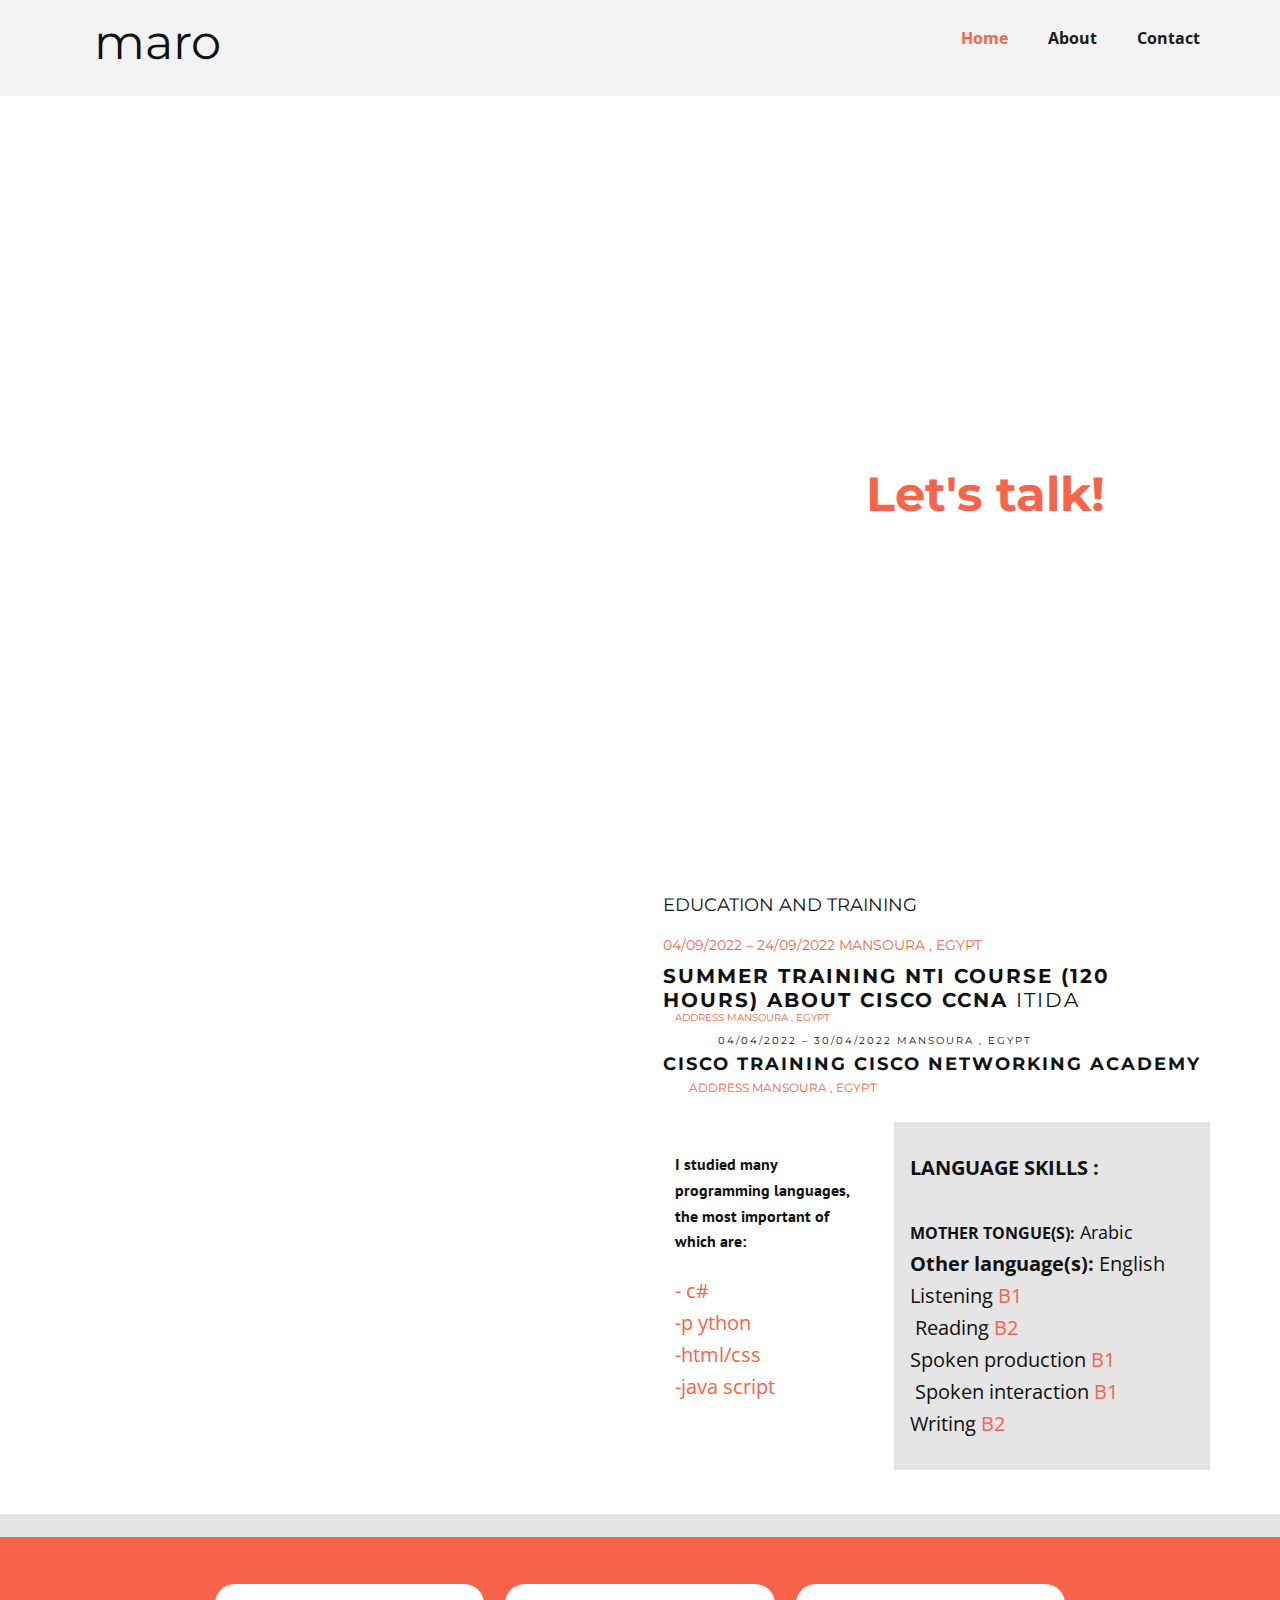
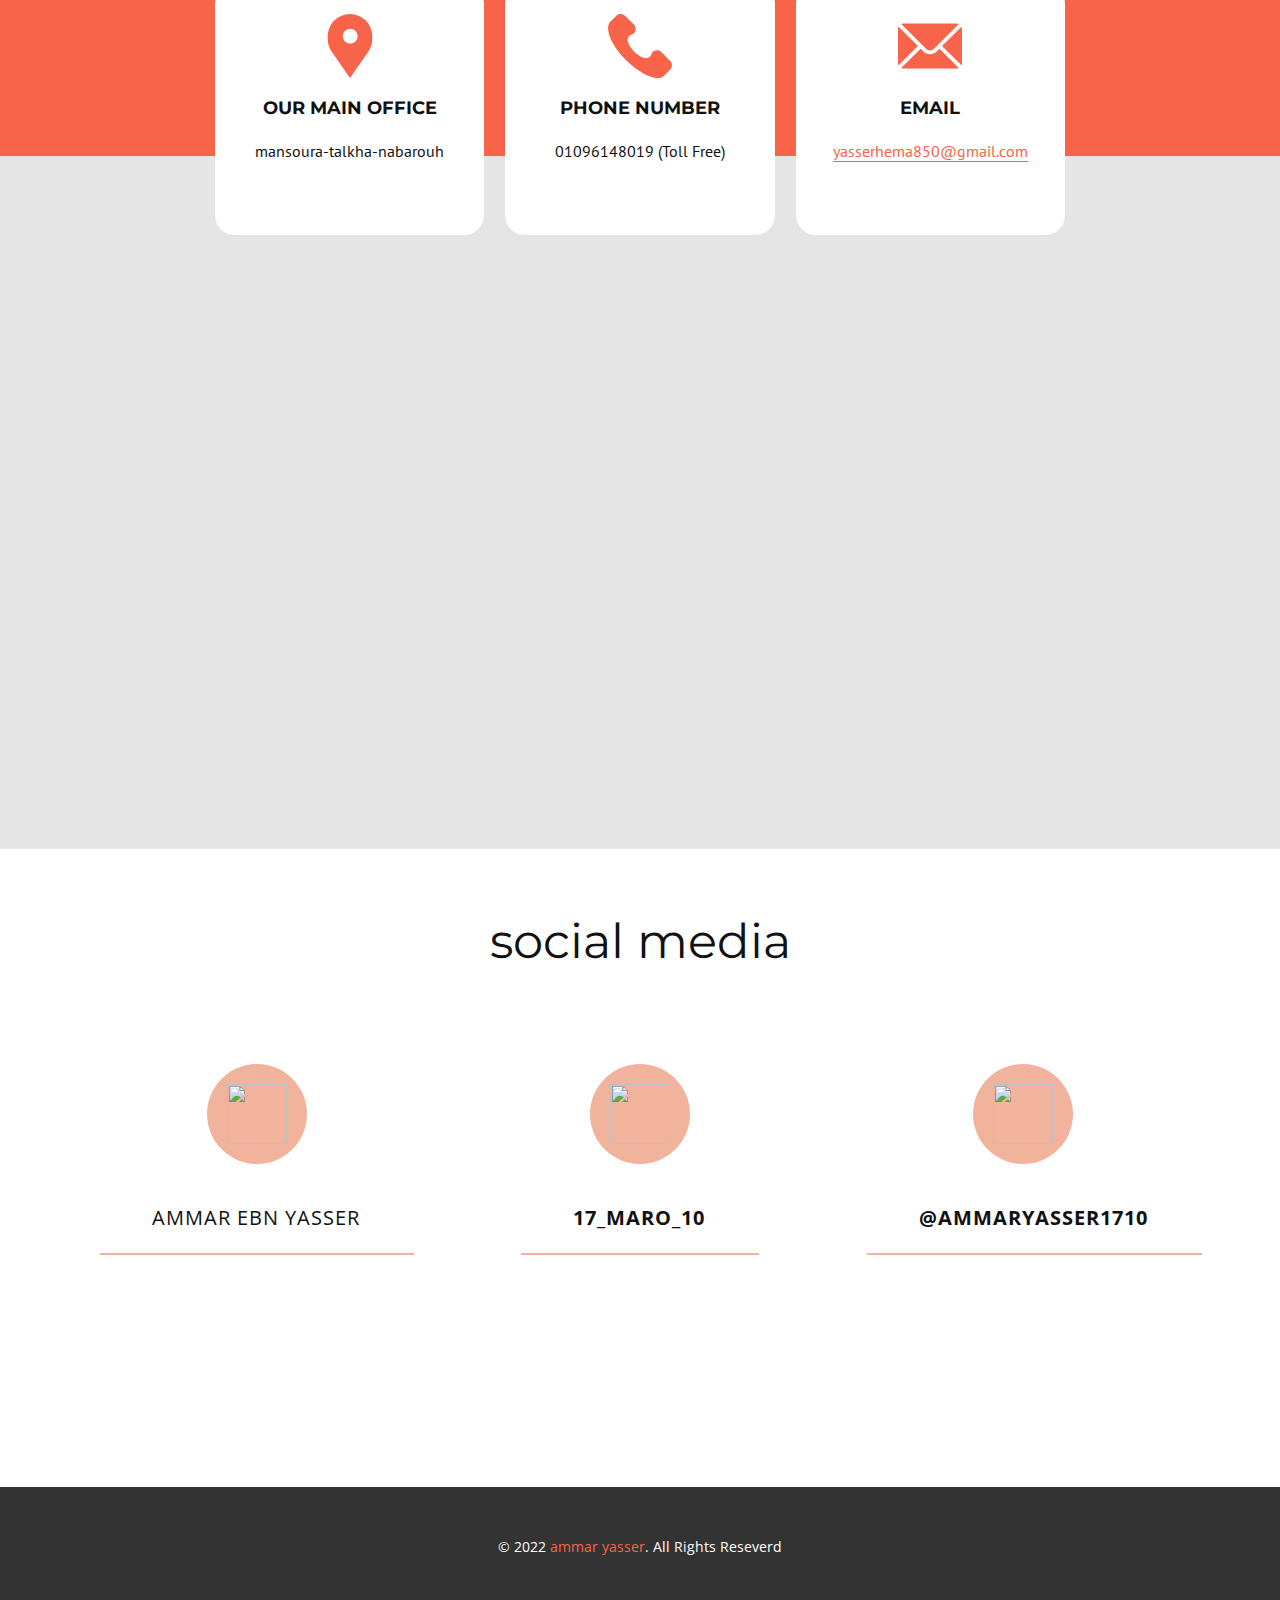
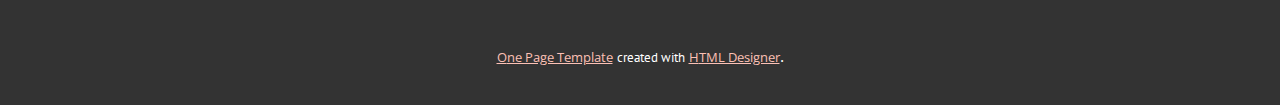
==== index.html @ fd6846cc "Add files via upload" ====
<!DOCTYPE html>
<html style="font-size: 16px;" lang="en"><head>
    <meta name="viewport" content="width=device-width, initial-scale=1.0">
    <meta charset="utf-8">
    <meta name="keywords" content="​Starting a new project or want to collaborate with us? Let&amp;apos;s talk!">
    <meta name="description" content="">
    <title>Home</title>
    <link rel="stylesheet" href="nicepage.css" media="screen">
<link rel="stylesheet" href="Home.css" media="screen">
    <script class="u-script" type="text/javascript" src="jquery.js" defer=""></script>
    <script class="u-script" type="text/javascript" src="nicepage.js" defer=""></script>
    <meta name="generator" content="Nicepage 5.0.7, nicepage.com">
    <link id="u-theme-google-font" rel="stylesheet" href="https://fonts.googleapis.com/css?family=Montserrat:100,100i,200,200i,300,300i,400,400i,500,500i,600,600i,700,700i,800,800i,900,900i|Open+Sans:300,300i,400,400i,500,500i,600,600i,700,700i,800,800i">
    <link id="u-page-google-font" rel="stylesheet" href="https://fonts.googleapis.com/css?family=PT+Sans:400,400i,700,700i">
    
    
    
    
    
    <script type="application/ld+json">{
		"@context": "http://schema.org",
		"@type": "Organization",
		"name": ""
}</script>
    <meta name="theme-color" content="#f86449">
    <meta property="og:title" content="Home">
    <meta property="og:type" content="website">
  </head>
  <body data-home-page="Home.html" data-home-page-title="Home" class="u-body u-xl-mode" data-lang="en"><header class="u-clearfix u-grey-5 u-header u-header" id="sec-a6db"><div class="u-clearfix u-sheet u-sheet-1">
        <nav class="u-menu u-menu-one-level u-offcanvas u-menu-1" data-responsive-from="MD">
          <div class="menu-collapse" style="font-size: 1rem; letter-spacing: 0px; font-weight: 700;">
            <a class="u-button-style u-custom-active-border-color u-custom-border u-custom-border-color u-custom-borders u-custom-hover-border-color u-custom-left-right-menu-spacing u-custom-padding-bottom u-custom-text-active-color u-custom-text-color u-custom-text-hover-color u-custom-top-bottom-menu-spacing u-nav-link u-text-active-palette-1-base u-text-hover-palette-2-base" href="#" style="padding: 10px 2px; font-size: calc(1em + 20px);">
              <svg class="u-svg-link" viewBox="0 0 24 24"><use xmlns:xlink="http://www.w3.org/1999/xlink" xlink:href="#menu-hamburger"></use></svg>
              <svg class="u-svg-content" version="1.1" id="menu-hamburger" viewBox="0 0 16 16" x="0px" y="0px" xmlns:xlink="http://www.w3.org/1999/xlink" xmlns="http://www.w3.org/2000/svg"><g><rect y="1" width="16" height="2"></rect><rect y="7" width="16" height="2"></rect><rect y="13" width="16" height="2"></rect>
</g></svg>
            </a>
          </div>
          <div class="u-custom-menu u-nav-container">
            <ul class="u-nav u-spacing-20 u-unstyled u-nav-1"><li class="u-nav-item"><a class="u-border-active-palette-1-base u-border-hover-palette-1-base u-button-style u-nav-link u-text-active-palette-1-base u-text-grey-90 u-text-hover-palette-1-base" href="Home.html" style="padding: 10px;">Home</a>
</li><li class="u-nav-item"><a class="u-border-active-palette-1-base u-border-hover-palette-1-base u-button-style u-nav-link u-text-active-palette-1-base u-text-grey-90 u-text-hover-palette-1-base" href="about" style="padding: 10px;">About</a>
</li><li class="u-nav-item"><a class="u-border-active-palette-1-base u-border-hover-palette-1-base u-button-style u-nav-link u-text-active-palette-1-base u-text-grey-90 u-text-hover-palette-1-base" href="Contact.html" style="padding: 10px;">Contact</a>
</li></ul>
          </div>
          <div class="u-custom-menu u-nav-container-collapse">
            <div class="u-black u-container-style u-inner-container-layout u-opacity u-opacity-95 u-sidenav">
              <div class="u-inner-container-layout u-sidenav-overflow">
                <div class="u-menu-close"></div>
                <ul class="u-align-center u-nav u-popupmenu-items u-unstyled u-nav-2"><li class="u-nav-item"><a class="u-button-style u-nav-link" href="Home.html">Home</a>
</li><li class="u-nav-item"><a class="u-button-style u-nav-link" href="#about">About</a>
</li><li class="u-nav-item"><a class="u-button-style u-nav-link" href="Contact.html">Contact</a>
</li></ul>
              </div>
            </div>
            <div class="u-black u-menu-overlay u-opacity u-opacity-70"></div>
          </div>
        </nav>
        <h1 class="u-text u-text-default u-text-1">maro</h1>
      </div></header>
    <section class="u-clearfix u-image u-valign-middle-md u-section-1" id="carousel_19f9" data-image-width="1980" data-image-height="1320">
      <div class="u-clearfix u-sheet u-sheet-1">
        <div class="u-clearfix u-layout-wrap u-layout-wrap-1">
          <div class="u-layout">
            <div class="u-layout-row">
              <div class="u-container-style u-image u-layout-cell u-size-30 u-image-1" data-image-width="960" data-image-height="1280">
                <div class="u-container-layout u-container-layout-1"></div>
              </div>
              <div class="u-align-left u-container-style u-layout-cell u-size-30 u-layout-cell-2">
                <div class="u-container-layout u-container-layout-2">
                  <h2 class="u-align-left u-text u-text-body-alt-color u-text-1"> Hello I'm ammar yasser iT&nbsp;engineer&nbsp;from Egypt&nbsp;<span class="u-text-palette-1-base">Let's talk!</span>
                  </h2>
                  <a href="Home.html#sec-e28c" class="u-active-white u-align-left u-border-3 u-border-active-white u-border-hover-white u-border-white u-btn u-btn-round u-button-style u-hover-white u-none u-radius-50 u-text-active-black u-text-body-alt-color u-text-hover-black u-btn-1" data-animation-name="" data-animation-duration="0" data-animation-delay="0" data-animation-direction="">read more</a>
                </div>
              </div>
            </div>
          </div>
        </div>
      </div>
    </section>
    <section class="u-clearfix u-section-2" id="sec-9f28">
      <div class="u-clearfix u-sheet u-sheet-1">
        <div class="u-clearfix u-expanded-width u-gutter-10 u-layout-wrap u-layout-wrap-1">
          <div class="u-layout">
            <div class="u-layout-row">
              <div class="u-size-30 u-size-60-md">
                <div class="u-layout-col">
                  <div class="u-container-style u-image u-layout-cell u-left-cell u-size-60 u-image-1" src="" data-image-width="960" data-image-height="1280">
                    <div class="u-container-layout u-valign-middle u-container-layout-1"></div>
                  </div>
                </div>
              </div>
              <div class="u-size-30 u-size-60-md">
                <div class="u-layout-col">
                  <div class="u-size-30">
                    <div class="u-layout-row" id="about">
                      <div class="u-align-left u-container-style u-layout-cell u-size-60 u-layout-cell-2">
                        <div class="u-container-layout u-container-layout-2">
                          <h6 class="u-text u-text-default u-text-1">EDUCATION AND TRAINING</h6>
                          <h6 class="u-text u-text-palette-1-base u-text-2"> 04/09/2022 – 24/09/2022 Mansoura , Egypt</h6>
                          <h5 class="u-text u-text-3"> Summer training NTI Course (120 Hours) about
CISCO CCNA <span style="font-weight: 400;">itida</span>
                          </h5>
                          <h6 class="u-text u-text-palette-1-base u-text-4"> Address Mansoura , Egypt </h6>
                          <h5 class="u-text u-text-5"> 04/04/2022 – 30/04/2022 Mansoura , Egypt </h5>
                          <h5 class="u-text u-text-6"> CISCO training CISCO Networking Academy</h5>
                          <h6 class="u-text u-text-palette-1-base u-text-7"> Address Mansoura , Egypt </h6>
                        </div>
                      </div>
                    </div>
                  </div>
                  <div class="u-size-30">
                    <div class="u-layout-row">
                      <div class="u-align-left u-container-style u-layout-cell u-size-26 u-layout-cell-3">
                        <div class="u-container-layout u-valign-top u-container-layout-3">
                          <p class="u-text u-text-8">I studied many programming languages, the most important of which are: </p>
                          <p class="u-large-text u-text u-text-palette-1-base u-text-variant u-text-9">- c#<br>-p<span style="font-weight: 400;"> ython</span>
                            <br>-html/css<br>-java script
                          </p>
                        </div>
                      </div>
                      <div class="u-align-left u-container-style u-grey-10 u-layout-cell u-right-cell u-size-34 u-layout-cell-4">
                        <div class="u-container-layout u-valign-top u-container-layout-4">
                          <p class="u-large-text u-text u-text-variant u-text-10">
                            <span style="font-weight: 700;">LANGUAGE </span>
                            <span style="font-weight: 700;">SKILLS :</span>
                            <br>
                            <br>
                            <span style="font-size: 1rem; font-weight: 700;">MOTHER TONGUE(S):</span>
                            <span style="font-size: 1.125rem;">Arabic</span>&nbsp;<br>
                            <span style="font-weight: 700;">Other language(s):</span> English 
Listening <span class="u-text-palette-1-base">B1</span>
                            <br>&nbsp;Reading <span class="u-text-palette-1-base">B2</span>&nbsp;<br>Spoken
production <span class="u-text-palette-1-base">B1</span>
                            <br>&nbsp;Spoken
interaction <span class="u-text-palette-1-base">B1</span>&nbsp;<br>Writing<span class="u-text-palette-1-base"> B2</span>
                          </p>
                        </div>
                      </div>
                    </div>
                  </div>
                </div>
              </div>
            </div>
          </div>
        </div>
      </div>
    </section>
    <section class="u-clearfix u-grey-10 u-valign-middle u-section-3" id="sec-7f70">
      <div class="u-expanded-width u-palette-1-base u-shape u-shape-rectangle u-shape-1"></div>
      <div class="u-list u-list-1">
        <div class="u-repeater u-repeater-1">
          <div class="u-align-center u-container-style u-list-item u-radius-20 u-repeater-item u-shape-round u-white u-list-item-1">
            <div class="u-container-layout u-similar-container u-valign-top u-container-layout-1"><span class="u-icon u-icon-circle u-text-palette-1-base u-icon-1"><svg class="u-svg-link" preserveAspectRatio="xMidYMin slice" viewBox="0 0 52 52" style=""><use xmlns:xlink="http://www.w3.org/1999/xlink" xlink:href="#svg-077e"></use></svg><svg class="u-svg-content" viewBox="0 0 52 52" x="0px" y="0px" id="svg-077e" style="enable-background:new 0 0 52 52;"><path style="fill:currentColor;" d="M38.853,5.324L38.853,5.324c-7.098-7.098-18.607-7.098-25.706,0h0
	C6.751,11.72,6.031,23.763,11.459,31L26,52l14.541-21C45.969,23.763,45.249,11.72,38.853,5.324z M26.177,24c-3.314,0-6-2.686-6-6
	s2.686-6,6-6s6,2.686,6,6S29.491,24,26.177,24z"></path></svg></span>
              <h6 class="u-text u-text-1">our main office</h6>
              <p class="u-text u-text-2">mansoura-talkha-nabarouh</p>
            </div>
          </div>
          <div class="u-align-center u-container-style u-list-item u-radius-20 u-repeater-item u-shape-round u-white u-list-item-2">
            <div class="u-container-layout u-similar-container u-valign-top u-container-layout-2"><span class="u-icon u-icon-circle u-text-palette-1-base u-icon-2"><svg class="u-svg-link" preserveAspectRatio="xMidYMin slice" viewBox="0 0 513.64 513.64" style=""><use xmlns:xlink="http://www.w3.org/1999/xlink" xlink:href="#svg-9786"></use></svg><svg class="u-svg-content" viewBox="0 0 513.64 513.64" x="0px" y="0px" id="svg-9786" style="enable-background:new 0 0 513.64 513.64;"><g><g><path d="M499.66,376.96l-71.68-71.68c-25.6-25.6-69.12-15.359-79.36,17.92c-7.68,23.041-33.28,35.841-56.32,30.72    c-51.2-12.8-120.32-79.36-133.12-133.12c-7.68-23.041,7.68-48.641,30.72-56.32c33.28-10.24,43.52-53.76,17.92-79.36l-71.68-71.68    c-20.48-17.92-51.2-17.92-69.12,0l-48.64,48.64c-48.64,51.2,5.12,186.88,125.44,307.2c120.32,120.32,256,176.641,307.2,125.44    l48.64-48.64C517.581,425.6,517.581,394.88,499.66,376.96z"></path>
</g>
</g></svg></span>
              <h6 class="u-text u-text-3">phone number</h6>
              <p class="u-text u-text-4">01096148019 (Toll Free)</p>
            </div>
          </div>
          <div class="u-align-center u-container-style u-list-item u-radius-20 u-repeater-item u-shape-round u-white u-list-item-3">
            <div class="u-container-layout u-similar-container u-valign-top u-container-layout-3"><span class="u-icon u-icon-circle u-text-palette-1-base u-icon-3"><svg class="u-svg-link" preserveAspectRatio="xMidYMin slice" viewBox="0 0 512 512" style=""><use xmlns:xlink="http://www.w3.org/1999/xlink" xlink:href="#svg-9f82"></use></svg><svg class="u-svg-content" viewBox="0 0 512 512" x="0px" y="0px" id="svg-9f82" style="enable-background:new 0 0 512 512;"><g><g><path d="M507.49,101.721L352.211,256L507.49,410.279c2.807-5.867,4.51-12.353,4.51-19.279V121    C512,114.073,510.297,107.588,507.49,101.721z"></path>
</g>
</g><g><g><path d="M467,76H45c-6.927,0-13.412,1.703-19.279,4.51l198.463,197.463c17.548,17.548,46.084,17.548,63.632,0L486.279,80.51    C480.412,77.703,473.927,76,467,76z"></path>
</g>
</g><g><g><path d="M4.51,101.721C1.703,107.588,0,114.073,0,121v270c0,6.927,1.703,13.413,4.51,19.279L159.789,256L4.51,101.721z"></path>
</g>
</g><g><g><path d="M331,277.211l-21.973,21.973c-29.239,29.239-76.816,29.239-106.055,0L181,277.211L25.721,431.49    C31.588,434.297,38.073,436,45,436h422c6.927,0,13.412-1.703,19.279-4.51L331,277.211z"></path>
</g>
</g></svg></span>
              <h6 class="u-text u-text-5">Email</h6>
              <p class="u-text u-text-6">
                <a href="mailto:hello@theme.com" class="u-active-none u-border-1 u-border-active-black u-border-hover-black u-border-no-left u-border-no-right u-border-no-top u-border-palette-1-base u-btn u-button-link u-button-style u-hover-none u-none u-text-active-black u-text-hover-black u-text-palette-1-base u-btn-1">yasserhema850@gmail.com<br>
                </a>
              </p>
            </div>
          </div>
        </div>
      </div>
      <div class="u-clearfix u-layout-wrap u-layout-wrap-1">
        <div class="u-layout">
          <div class="u-layout-row">
            <div class="u-align-left u-container-style u-layout-cell u-left-cell u-size-30 u-layout-cell-1" data-animation-name="customAnimationIn" data-animation-duration="750">
              <div class="u-container-layout u-container-layout-4">
                <h3 class="u-text u-text-default u-text-7">contact us</h3>
                <a href="https://nicepage.com/website-builder" class="u-active-none u-btn u-button-style u-hover-none u-none u-text-hover-palette-1-base u-btn-2"><span class="u-icon u-text-palette-1-base"><svg class="u-svg-content" viewBox="0 0 405.333 405.333" x="0px" y="0px" style="width: 1em; height: 1em;"><path d="M373.333,266.88c-25.003,0-49.493-3.904-72.704-11.563c-11.328-3.904-24.192-0.896-31.637,6.699l-46.016,34.752    c-52.8-28.181-86.592-61.952-114.389-114.368l33.813-44.928c8.512-8.512,11.563-20.971,7.915-32.64    C142.592,81.472,138.667,56.96,138.667,32c0-17.643-14.357-32-32-32H32C14.357,0,0,14.357,0,32    c0,205.845,167.488,373.333,373.333,373.333c17.643,0,32-14.357,32-32V298.88C405.333,281.237,390.976,266.88,373.333,266.88z"></path></svg><img></span>&nbsp;+201096148019
                </a>
                <div class="u-social-icons u-spacing-10 u-social-icons-1">
                  <a class="u-social-url" title="facebook" target="_blank" href="https://facebook.com/name"><span class="u-icon u-social-facebook u-social-icon u-icon-5"><svg class="u-svg-link" preserveAspectRatio="xMidYMin slice" viewBox="0 0 112 112" style=""><use xmlns:xlink="http://www.w3.org/1999/xlink" xlink:href="#svg-1b21"></use></svg><svg class="u-svg-content" viewBox="0 0 112 112" x="0" y="0" id="svg-1b21"><circle fill="currentColor" cx="56.1" cy="56.1" r="55"></circle><path fill="#FFFFFF" d="M73.5,31.6h-9.1c-1.4,0-3.6,0.8-3.6,3.9v8.5h12.6L72,58.3H60.8v40.8H43.9V58.3h-8V43.9h8v-9.2
c0-6.7,3.1-17,17-17h12.5v13.9H73.5z"></path></svg></span>
                  </a>
                  <a class="u-social-url" title="twitter" target="_blank" href="https://twitter.com/name"><span class="u-icon u-social-icon u-social-twitter u-icon-6"><svg class="u-svg-link" preserveAspectRatio="xMidYMin slice" viewBox="0 0 112 112" style=""><use xmlns:xlink="http://www.w3.org/1999/xlink" xlink:href="#svg-8b58"></use></svg><svg class="u-svg-content" viewBox="0 0 112 112" x="0" y="0" id="svg-8b58"><circle fill="currentColor" class="st0" cx="56.1" cy="56.1" r="55"></circle><path fill="#FFFFFF" d="M83.8,47.3c0,0.6,0,1.2,0,1.7c0,17.7-13.5,38.2-38.2,38.2C38,87.2,31,85,25,81.2c1,0.1,2.1,0.2,3.2,0.2
c6.3,0,12.1-2.1,16.7-5.7c-5.9-0.1-10.8-4-12.5-9.3c0.8,0.2,1.7,0.2,2.5,0.2c1.2,0,2.4-0.2,3.5-0.5c-6.1-1.2-10.8-6.7-10.8-13.1
c0-0.1,0-0.1,0-0.2c1.8,1,3.9,1.6,6.1,1.7c-3.6-2.4-6-6.5-6-11.2c0-2.5,0.7-4.8,1.8-6.7c6.6,8.1,16.5,13.5,27.6,14
c-0.2-1-0.3-2-0.3-3.1c0-7.4,6-13.4,13.4-13.4c3.9,0,7.3,1.6,9.8,4.2c3.1-0.6,5.9-1.7,8.5-3.3c-1,3.1-3.1,5.8-5.9,7.4
c2.7-0.3,5.3-1,7.7-2.1C88.7,43,86.4,45.4,83.8,47.3z"></path></svg></span>
                  </a>
                  <a class="u-social-url" title="instagram" target="_blank" href="https://instagram.com/name"><span class="u-icon u-social-icon u-social-instagram u-icon-7"><svg class="u-svg-link" preserveAspectRatio="xMidYMin slice" viewBox="0 0 112 112" style=""><use xmlns:xlink="http://www.w3.org/1999/xlink" xlink:href="#svg-fc93"></use></svg><svg class="u-svg-content" viewBox="0 0 112 112" x="0" y="0" id="svg-fc93"><circle fill="currentColor" cx="56.1" cy="56.1" r="55"></circle><path fill="#FFFFFF" d="M55.9,38.2c-9.9,0-17.9,8-17.9,17.9C38,66,46,74,55.9,74c9.9,0,17.9-8,17.9-17.9C73.8,46.2,65.8,38.2,55.9,38.2
z M55.9,66.4c-5.7,0-10.3-4.6-10.3-10.3c-0.1-5.7,4.6-10.3,10.3-10.3c5.7,0,10.3,4.6,10.3,10.3C66.2,61.8,61.6,66.4,55.9,66.4z"></path><path fill="#FFFFFF" d="M74.3,33.5c-2.3,0-4.2,1.9-4.2,4.2s1.9,4.2,4.2,4.2s4.2-1.9,4.2-4.2S76.6,33.5,74.3,33.5z"></path><path fill="#FFFFFF" d="M73.1,21.3H38.6c-9.7,0-17.5,7.9-17.5,17.5v34.5c0,9.7,7.9,17.6,17.5,17.6h34.5c9.7,0,17.5-7.9,17.5-17.5V38.8
C90.6,29.1,82.7,21.3,73.1,21.3z M83,73.3c0,5.5-4.5,9.9-9.9,9.9H38.6c-5.5,0-9.9-4.5-9.9-9.9V38.8c0-5.5,4.5-9.9,9.9-9.9h34.5
c5.5,0,9.9,4.5,9.9,9.9V73.3z"></path></svg></span>
                  </a>
                </div>
              </div>
            </div>
            <div class="u-container-align-center u-container-style u-image u-layout-cell u-right-cell u-size-30 u-image-1" data-image-width="1114" data-image-height="1280" data-href="https://www.instagram.com/17_maro_10/" data-target="_blank">
              <div class="u-container-layout u-container-layout-5"></div>
            </div>
          </div>
        </div>
      </div>
    </section>
    <section class="u-align-center u-clearfix u-section-4" id="sec-f336">
      <div class="u-clearfix u-sheet u-valign-middle u-sheet-1">
        <h2 class="u-text u-text-default u-text-1">social media</h2>
        <div class="u-expanded-width u-list u-list-1">
          <div class="u-repeater u-repeater-1">
            <div class="u-container-style u-list-item u-repeater-item">
              <div class="u-container-layout u-similar-container u-valign-top u-container-layout-1"><span class="u-file-icon u-icon u-icon-circle u-palette-2-light-1 u-icon-1"><img src="images/2168281.png" alt=""></span>
                <a href="https://www.facebook.com/profile.php?id=100009627915689&amp;mibextid=LQQJ4d" class="u-active-none u-border-2 u-border-no-left u-border-no-right u-border-no-top u-border-palette-2-light-1 u-btn u-btn-rectangle u-button-style u-hover-none u-none u-text-body-color u-btn-1" target="_blank">Ammar ebn yasser</a>
              </div>
            </div>
            <div class="u-align-center u-container-style u-list-item u-repeater-item">
              <div class="u-container-layout u-similar-container u-valign-top u-container-layout-2"><span class="u-file-icon u-icon u-icon-circle u-palette-2-light-1 u-icon-2"><img src="images/1384015.png" alt=""></span>
                <a href="https://www.instagram.com/17_maro_10/" class="u-active-none u-border-2 u-border-no-left u-border-no-right u-border-no-top u-border-palette-2-light-1 u-btn u-btn-rectangle u-button-style u-hover-none u-text-body-color u-btn-2">17_maro_10</a>
              </div>
            </div>
            <div class="u-align-center u-container-style u-list-item u-repeater-item">
              <div class="u-container-layout u-similar-container u-valign-top u-container-layout-3"><span class="u-file-icon u-icon u-icon-circle u-palette-2-light-1 u-icon-3"><img src="images/2111708.png" alt=""></span>
                <a href="#" class="u-active-none u-border-2 u-border-no-left u-border-no-right u-border-no-top u-border-palette-2-light-1 u-btn u-btn-rectangle u-button-style u-hover-none u-text-body-color u-btn-3" target="_blank">@ammaryasser1710</a>
              </div>
            </div>
          </div>
        </div>
      </div>
    </section>
    
    
    <footer class="u-align-center u-clearfix u-footer u-grey-80 u-footer" id="sec-c599"><div class="u-clearfix u-sheet u-sheet-1">
        <p class="u-small-text u-text u-text-variant u-text-1"> © 2022<a href="Home.html" class="u-active-none u-border-none u-btn u-button-link u-button-style u-hover-none u-none u-text-palette-1-base u-btn-1">&nbsp;ammar yasser</a>. All Rights Reseverd
        </p>
      </div></footer>
    <section class="u-backlink u-clearfix u-grey-80">
      <a class="u-link" href="https://nicepage.com/one-page-template" target="_blank">
        <span>One Page Template</span>
      </a>
      <p class="u-text">
        <span>created with</span>
      </p>
      <a class="u-link" href="https://nicepage.com/html-website-builder" target="_blank">
        <span>HTML Designer</span>
      </a>. 
    </section>
  
</body></html>
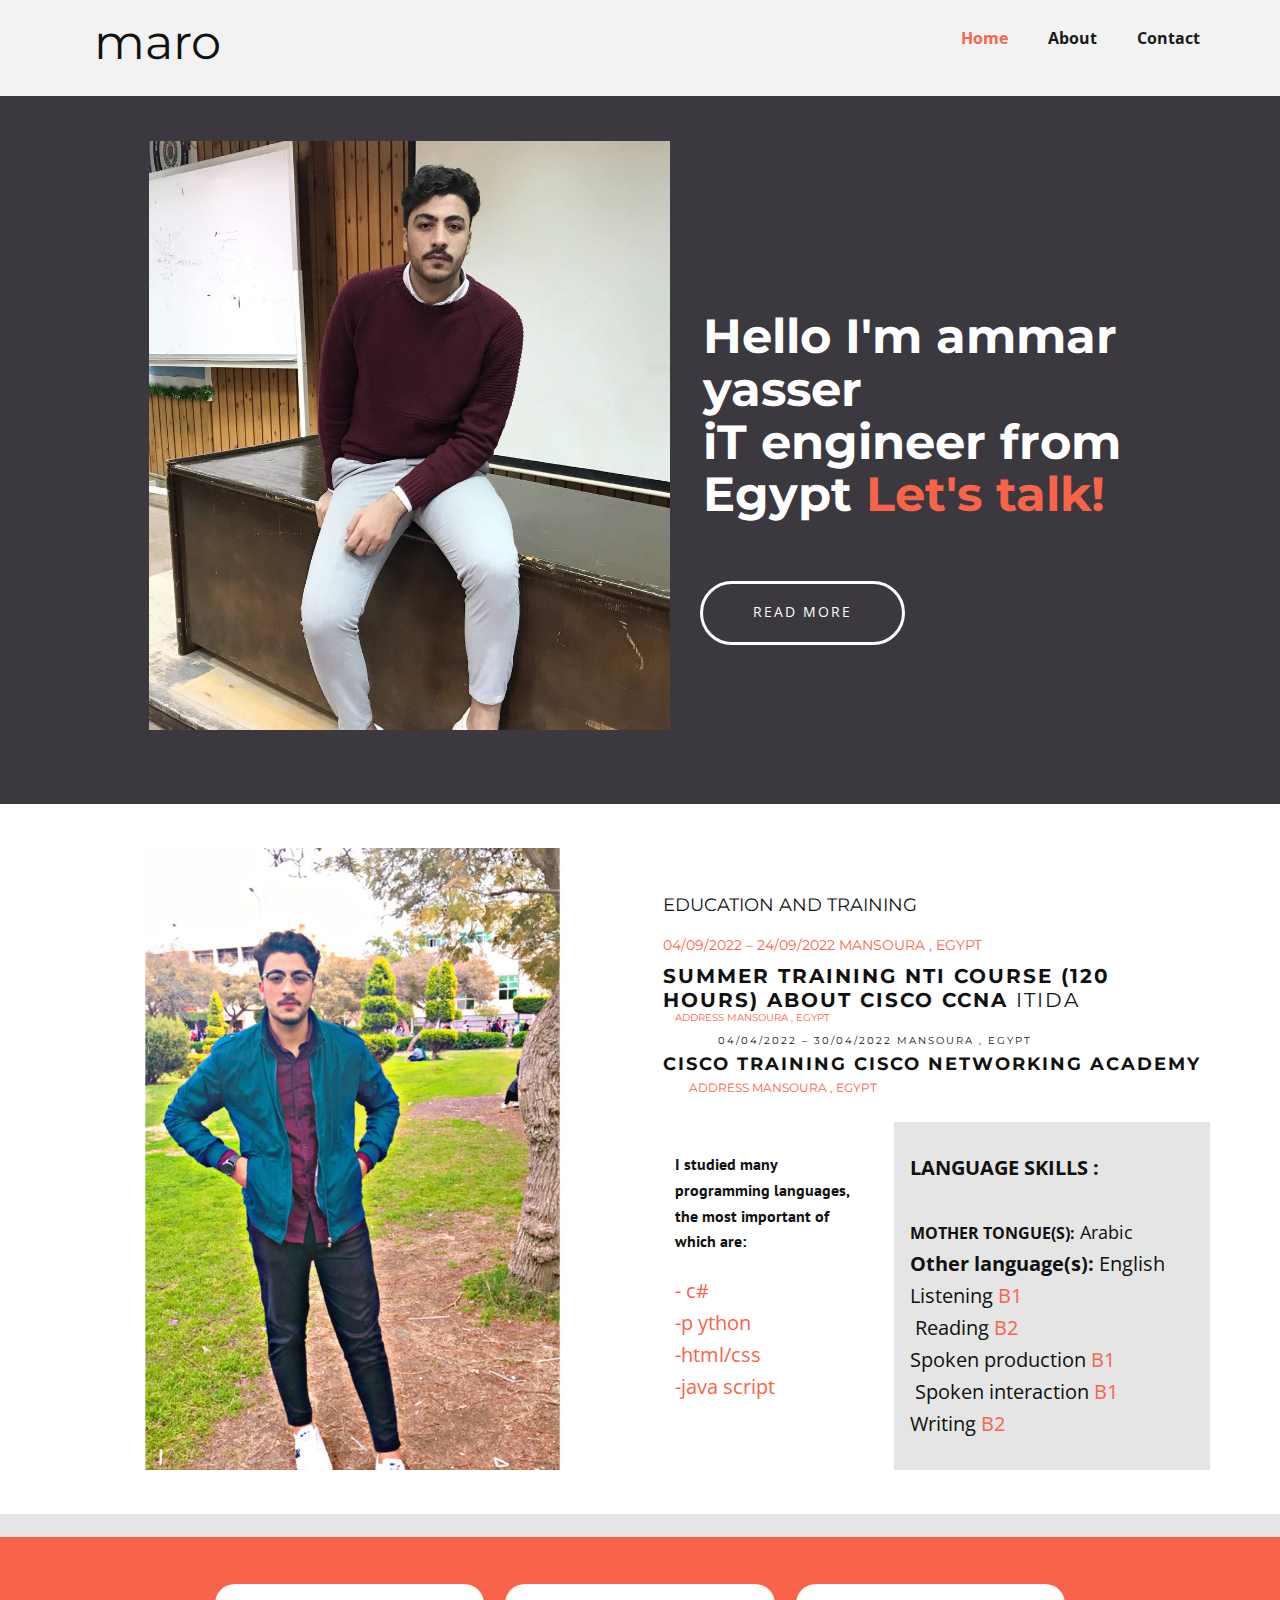
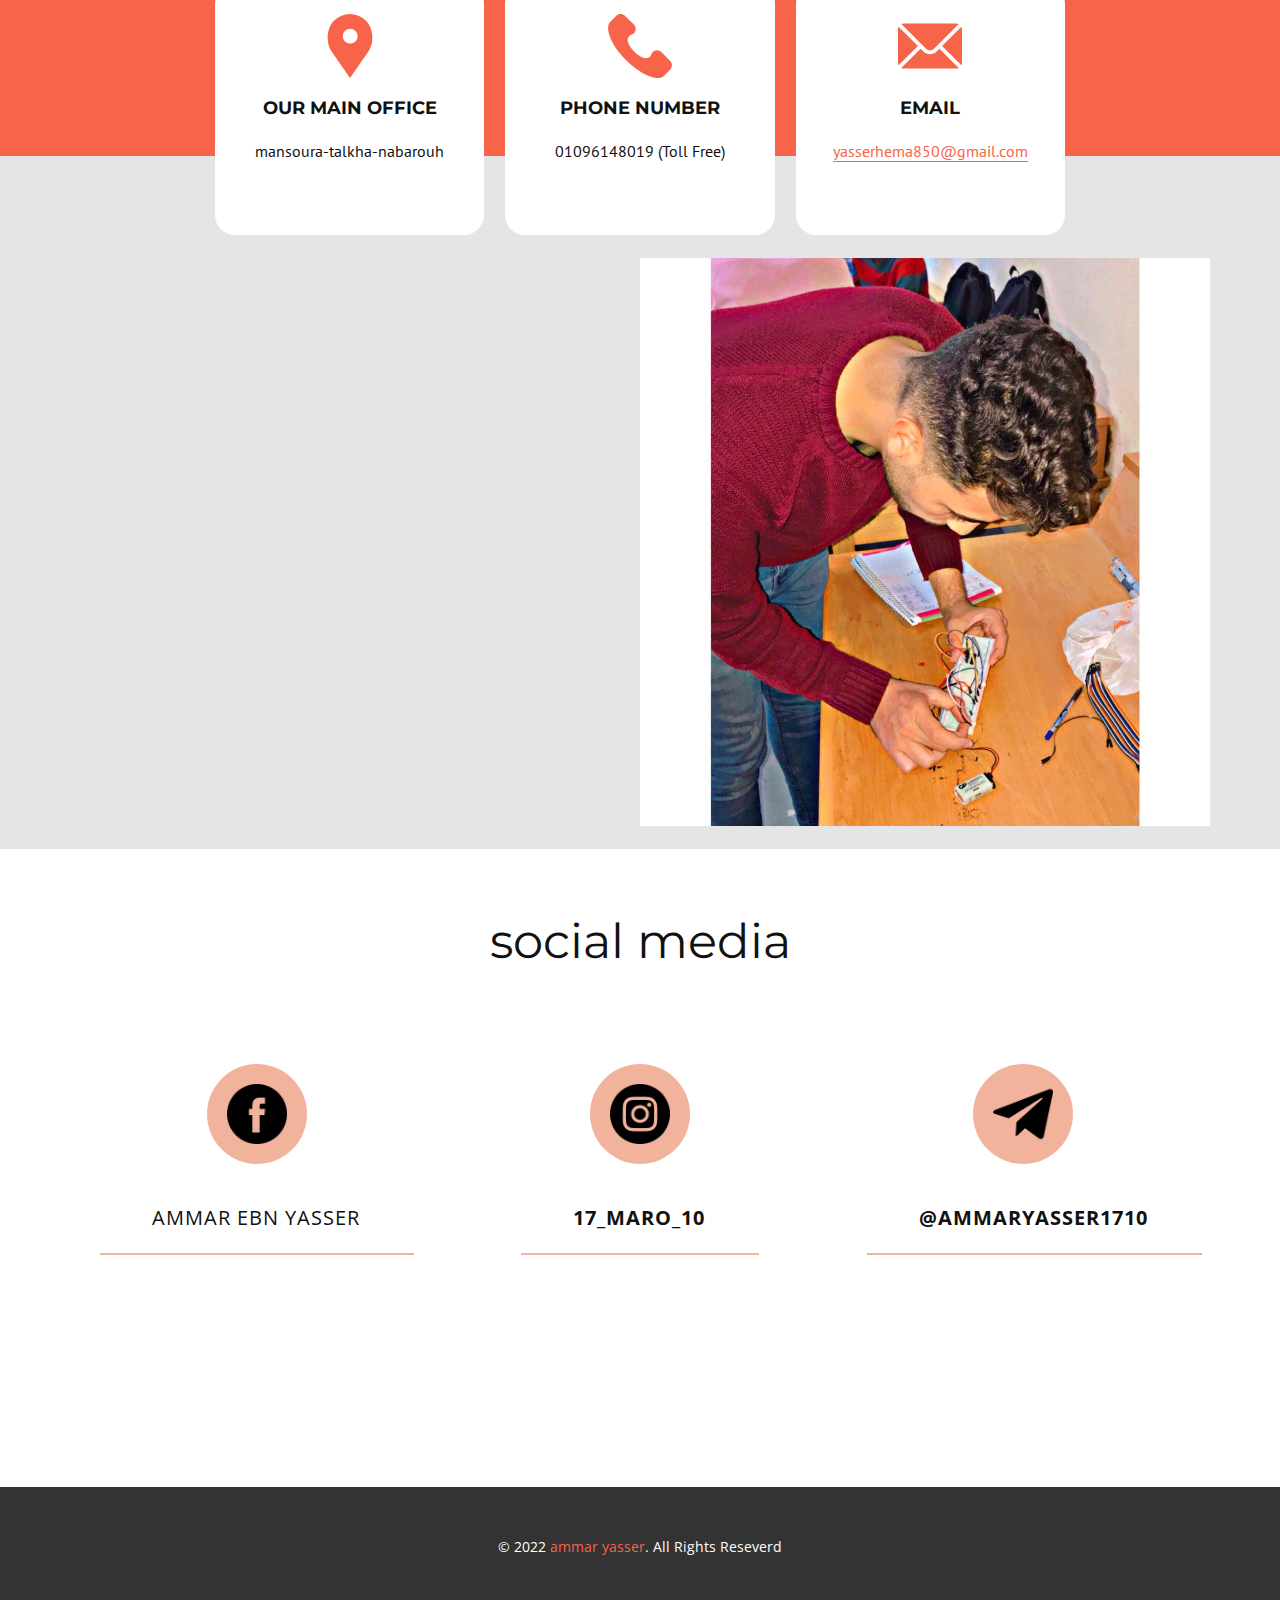
==== commit fe1b2625: "Add files via upload" ====
--- a/index.html
+++ b/index.html
@@ -246,16 +246,6 @@
         <p class="u-small-text u-text u-text-variant u-text-1"> © 2022<a href="Home.html" class="u-active-none u-border-none u-btn u-button-link u-button-style u-hover-none u-none u-text-palette-1-base u-btn-1">&nbsp;ammar yasser</a>. All Rights Reseverd
         </p>
       </div></footer>
-    <section class="u-backlink u-clearfix u-grey-80">
-      <a class="u-link" href="https://nicepage.com/one-page-template" target="_blank">
-        <span>One Page Template</span>
-      </a>
-      <p class="u-text">
-        <span>created with</span>
-      </p>
-      <a class="u-link" href="https://nicepage.com/html-website-builder" target="_blank">
-        <span>HTML Designer</span>
-      </a>. 
-    </section>
+   
   
 </body></html>